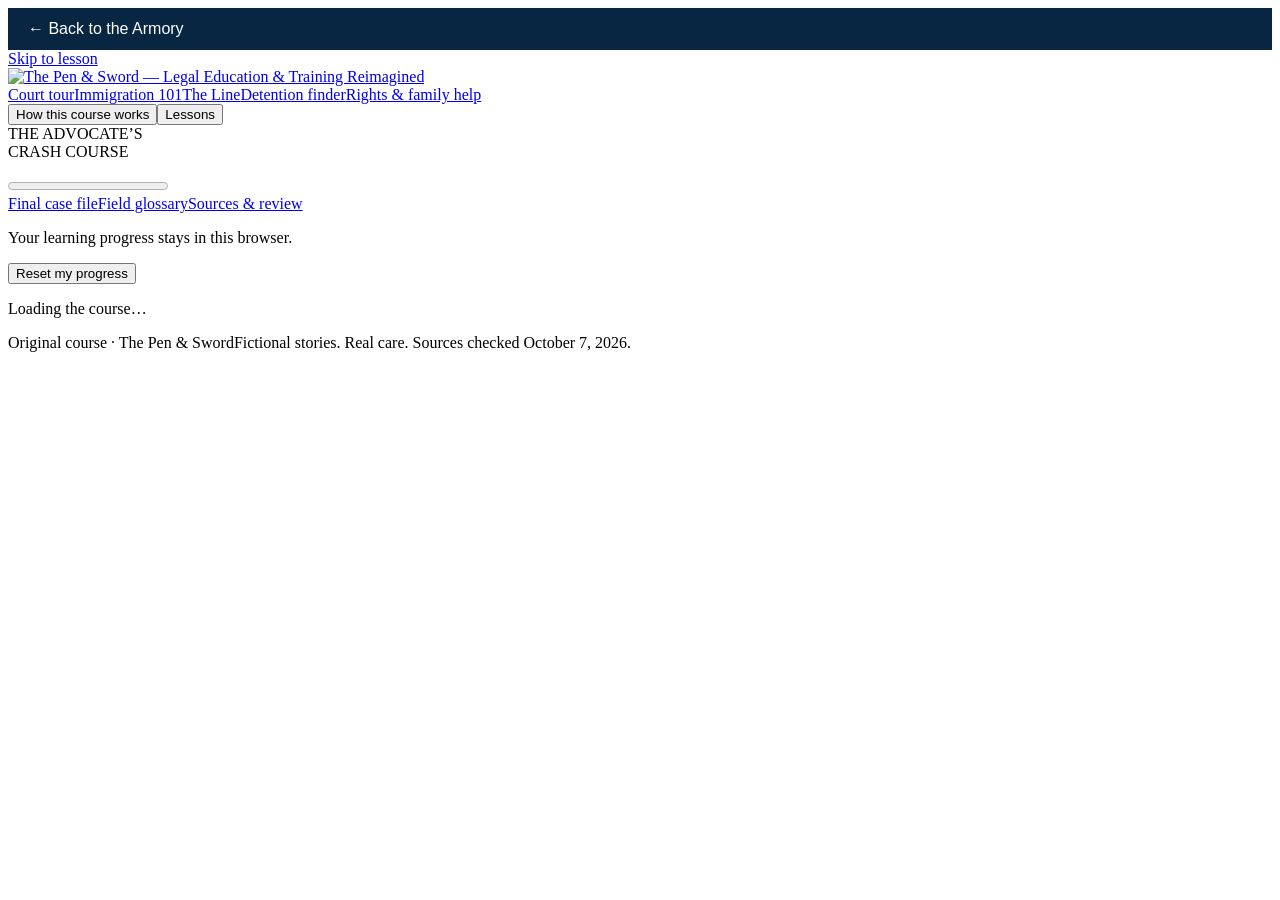
==== apps/web/public/castle-resources/advocate-101/index.html @ 7ba9d8af "Integrate castle course rooms and immigration resources" ====
<!doctype html><html lang="en"><head><meta charset="utf-8"><meta name="viewport" content="width=device-width,initial-scale=1"><meta name="description" content="Immigration 101 from the advocate’s perspective: ten comic lessons, frequent understanding checks, and a capstone."><title>Immigration 101 · The Advocate’s Crash Course</title><link rel="stylesheet" href="/castle-resources/advocate-101/styles.css"><link rel="stylesheet" href="/castle-resources/pen-sword/brand.css"></head><body><a href="/castle#training" target="_top" style="display:block;background:#082641;color:white;padding:12px 20px;font:16px Arial;text-decoration:none">← Back to the Armory</a><a class="skip" href="#main">Skip to lesson</a><header class="ps-resource-header"><a class="ps-resource-logo" href="https://thepen-and-swordkc.org/" target="_top"><img src="/castle-resources/pen-sword/logo.png" width="220" height="78" alt="The Pen &amp; Sword — Legal Education &amp; Training Reimagined"></a><nav aria-label="Pen &amp; Sword resources"><a href="/castle-resources/court-tour/index.html" target="_top">Court tour</a><a href="/castle-resources/advocate-101/index.html" target="_top" aria-current="page">Immigration 101</a><a href="https://legal-renaissance.com/immigration-simulator" target="_top">The Line</a><a href="/castle-resources/icemap/map.html" target="_top">Detention finder</a><a href="/castle-resources/icemap/map.html?view=rights" target="_top">Rights & family help</a></nav></header><div class="course-tools"><button id="course-help">How this course works</button><button id="menu" aria-expanded="false" aria-controls="sidebar">Lessons</button></div><div class="layout"><aside id="sidebar"><div class="side-title">THE ADVOCATE’S<br>CRASH COURSE</div><p id="progress-label"></p><progress id="progress" max="10" value="0" aria-label="Lessons completed"></progress><nav id="lesson-nav" aria-label="Course lessons"></nav><nav class="utilities" aria-label="Course tools"><a href="#capstone">Final case file</a><a href="#glossary">Field glossary</a><a href="#sources">Sources & review</a></nav><p class="save-note">Your learning progress stays in this browser.</p><button class="text-button" id="reset">Reset my progress</button></aside><main id="main" tabindex="-1"><div id="content" aria-live="polite"><p>Loading the course…</p></div><noscript>This interactive course requires JavaScript. The full course text and questions are available in <a href="/castle-resources/advocate-101/course.json">the course data file</a>.</noscript></main></div><footer><span>Original course · The Pen & Sword</span><span>Fictional stories. Real care. Sources checked October 7, 2026.</span></footer><dialog id="course-welcome" class="ps-welcome" aria-labelledby="course-welcome-title"><form method="dialog"><button class="ps-close" aria-label="Close introduction">×</button></form><p class="ps-kicker">BEFORE YOU BEGIN · IMMIGRATION 101</p><h2 id="course-welcome-title">Learn from the advocate’s side.</h2><p>Follow fictional clinic conversations with Maya, Luis, and Sofia while learning the basics of immigration advocacy. This is a self-paced course for students and beginning advocates.</p><ol><li>Choose any of the ten lessons from the lesson menu. Read the illustrated story and short explanations.</li><li>Select answers and press “Check answer” for feedback. Retry questions as often as you need, then mark the lesson complete when its checks are ready.</li><li>Bring the lessons together in the final case file. Your results and progress are saved in this browser.</li></ol><p>This course has practice questions, not a household-budget simulator. To explore costs and choices in Elena’s life, visit <a href="https://legal-renaissance.com/immigration-simulator" target="_top">The Line</a>.</p><p class="ps-note">Educational information, not legal advice or authority to represent someone. Do not enter personal or client information.</p><form method="dialog"><button class="ps-begin">Explore the course</button></form></dialog><script type="module" src="/castle-resources/advocate-101/app.js"></script></body></html>
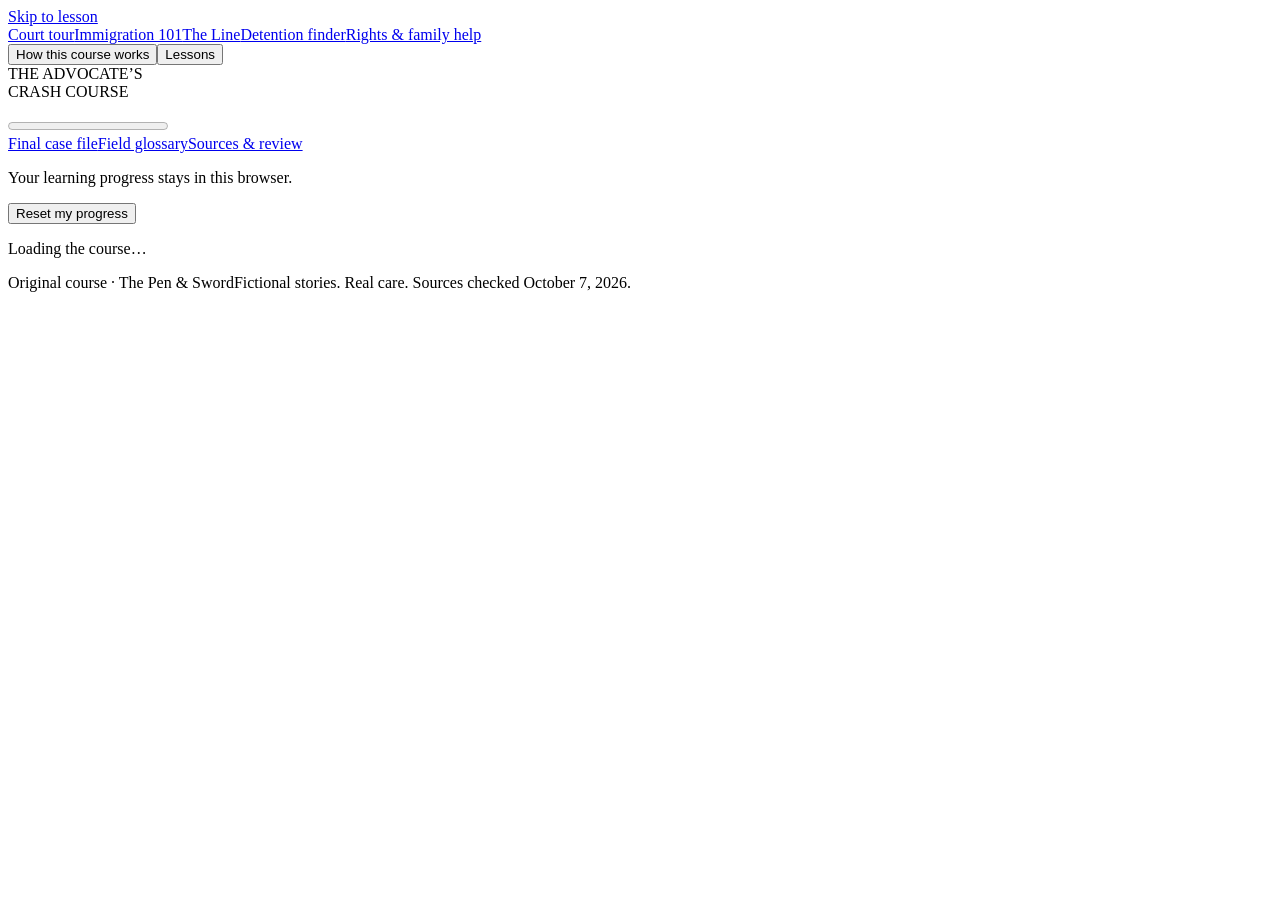
==== commit ac36aebb: "Add the shared Armory header to the four static immigration pages Replaces the 'Back to the Armory' " ====
--- a/apps/web/public/castle-resources/advocate-101/index.html
+++ b/apps/web/public/castle-resources/advocate-101/index.html
@@ -1 +1 @@
-<!doctype html><html lang="en"><head><meta charset="utf-8"><meta name="viewport" content="width=device-width,initial-scale=1"><meta name="description" content="Immigration 101 from the advocate’s perspective: ten comic lessons, frequent understanding checks, and a capstone."><title>Immigration 101 · The Advocate’s Crash Course</title><link rel="stylesheet" href="/castle-resources/advocate-101/styles.css"><link rel="stylesheet" href="/castle-resources/pen-sword/brand.css"></head><body><a href="/castle#training" target="_top" style="display:block;background:#082641;color:white;padding:12px 20px;font:16px Arial;text-decoration:none">← Back to the Armory</a><a class="skip" href="#main">Skip to lesson</a><header class="ps-resource-header"><a class="ps-resource-logo" href="https://thepen-and-swordkc.org/" target="_top"><img src="/castle-resources/pen-sword/logo.png" width="220" height="78" alt="The Pen &amp; Sword — Legal Education &amp; Training Reimagined"></a><nav aria-label="Pen &amp; Sword resources"><a href="/castle-resources/court-tour/index.html" target="_top">Court tour</a><a href="/castle-resources/advocate-101/index.html" target="_top" aria-current="page">Immigration 101</a><a href="https://legal-renaissance.com/immigration-simulator" target="_top">The Line</a><a href="/castle-resources/icemap/map.html" target="_top">Detention finder</a><a href="/castle-resources/icemap/map.html?view=rights" target="_top">Rights & family help</a></nav></header><div class="course-tools"><button id="course-help">How this course works</button><button id="menu" aria-expanded="false" aria-controls="sidebar">Lessons</button></div><div class="layout"><aside id="sidebar"><div class="side-title">THE ADVOCATE’S<br>CRASH COURSE</div><p id="progress-label"></p><progress id="progress" max="10" value="0" aria-label="Lessons completed"></progress><nav id="lesson-nav" aria-label="Course lessons"></nav><nav class="utilities" aria-label="Course tools"><a href="#capstone">Final case file</a><a href="#glossary">Field glossary</a><a href="#sources">Sources & review</a></nav><p class="save-note">Your learning progress stays in this browser.</p><button class="text-button" id="reset">Reset my progress</button></aside><main id="main" tabindex="-1"><div id="content" aria-live="polite"><p>Loading the course…</p></div><noscript>This interactive course requires JavaScript. The full course text and questions are available in <a href="/castle-resources/advocate-101/course.json">the course data file</a>.</noscript></main></div><footer><span>Original course · The Pen & Sword</span><span>Fictional stories. Real care. Sources checked October 7, 2026.</span></footer><dialog id="course-welcome" class="ps-welcome" aria-labelledby="course-welcome-title"><form method="dialog"><button class="ps-close" aria-label="Close introduction">×</button></form><p class="ps-kicker">BEFORE YOU BEGIN · IMMIGRATION 101</p><h2 id="course-welcome-title">Learn from the advocate’s side.</h2><p>Follow fictional clinic conversations with Maya, Luis, and Sofia while learning the basics of immigration advocacy. This is a self-paced course for students and beginning advocates.</p><ol><li>Choose any of the ten lessons from the lesson menu. Read the illustrated story and short explanations.</li><li>Select answers and press “Check answer” for feedback. Retry questions as often as you need, then mark the lesson complete when its checks are ready.</li><li>Bring the lessons together in the final case file. Your results and progress are saved in this browser.</li></ol><p>This course has practice questions, not a household-budget simulator. To explore costs and choices in Elena’s life, visit <a href="https://legal-renaissance.com/immigration-simulator" target="_top">The Line</a>.</p><p class="ps-note">Educational information, not legal advice or authority to represent someone. Do not enter personal or client information.</p><form method="dialog"><button class="ps-begin">Explore the course</button></form></dialog><script type="module" src="/castle-resources/advocate-101/app.js"></script></body></html>
+<!doctype html><html lang="en"><head><meta charset="utf-8"><meta name="viewport" content="width=device-width,initial-scale=1"><meta name="description" content="Immigration 101 from the advocate’s perspective: ten comic lessons, frequent understanding checks, and a capstone."><title>Immigration 101 · The Advocate’s Crash Course</title><link rel="stylesheet" href="/castle-resources/advocate-101/styles.css"><link rel="stylesheet" href="/castle-resources/pen-sword/brand.css"></head><body><script src="/castle-resources/armory/armory-header.js"></script><a class="skip" href="#main">Skip to lesson</a><header class="ps-resource-header"><nav aria-label="Pen &amp; Sword resources"><a href="/castle-resources/court-tour/index.html" target="_top">Court tour</a><a href="/castle-resources/advocate-101/index.html" target="_top" aria-current="page">Immigration 101</a><a href="/immigration-simulator" target="_top">The Line</a><a href="/castle-resources/icemap/map.html" target="_top">Detention finder</a><a href="/castle-resources/icemap/map.html?view=rights" target="_top">Rights & family help</a></nav></header><div class="course-tools"><button id="course-help">How this course works</button><button id="menu" aria-expanded="false" aria-controls="sidebar">Lessons</button></div><div class="layout"><aside id="sidebar"><div class="side-title">THE ADVOCATE’S<br>CRASH COURSE</div><p id="progress-label"></p><progress id="progress" max="10" value="0" aria-label="Lessons completed"></progress><nav id="lesson-nav" aria-label="Course lessons"></nav><nav class="utilities" aria-label="Course tools"><a href="#capstone">Final case file</a><a href="#glossary">Field glossary</a><a href="#sources">Sources & review</a></nav><p class="save-note">Your learning progress stays in this browser.</p><button class="text-button" id="reset">Reset my progress</button></aside><main id="main" tabindex="-1"><div id="content" aria-live="polite"><p>Loading the course…</p></div><noscript>This interactive course requires JavaScript. The full course text and questions are available in <a href="/castle-resources/advocate-101/course.json">the course data file</a>.</noscript></main></div><footer><span>Original course · The Pen & Sword</span><span>Fictional stories. Real care. Sources checked October 7, 2026.</span></footer><dialog id="course-welcome" class="ps-welcome" aria-labelledby="course-welcome-title"><form method="dialog"><button class="ps-close" aria-label="Close introduction">×</button></form><p class="ps-kicker">BEFORE YOU BEGIN · IMMIGRATION 101</p><h2 id="course-welcome-title">Learn from the advocate’s side.</h2><p>Follow fictional clinic conversations with Maya, Luis, and Sofia while learning the basics of immigration advocacy. This is a self-paced course for students and beginning advocates.</p><ol><li>Choose any of the ten lessons from the lesson menu. Read the illustrated story and short explanations.</li><li>Select answers and press “Check answer” for feedback. Retry questions as often as you need, then mark the lesson complete when its checks are ready.</li><li>Bring the lessons together in the final case file. Your results and progress are saved in this browser.</li></ol><p>This course has practice questions, not a household-budget simulator. To explore costs and choices in Elena’s life, visit <a href="/immigration-simulator" target="_top">The Line</a>.</p><p class="ps-note">Educational information, not legal advice or authority to represent someone. Do not enter personal or client information.</p><form method="dialog"><button class="ps-begin">Explore the course</button></form></dialog><script type="module" src="/castle-resources/advocate-101/app.js"></script></body></html>
